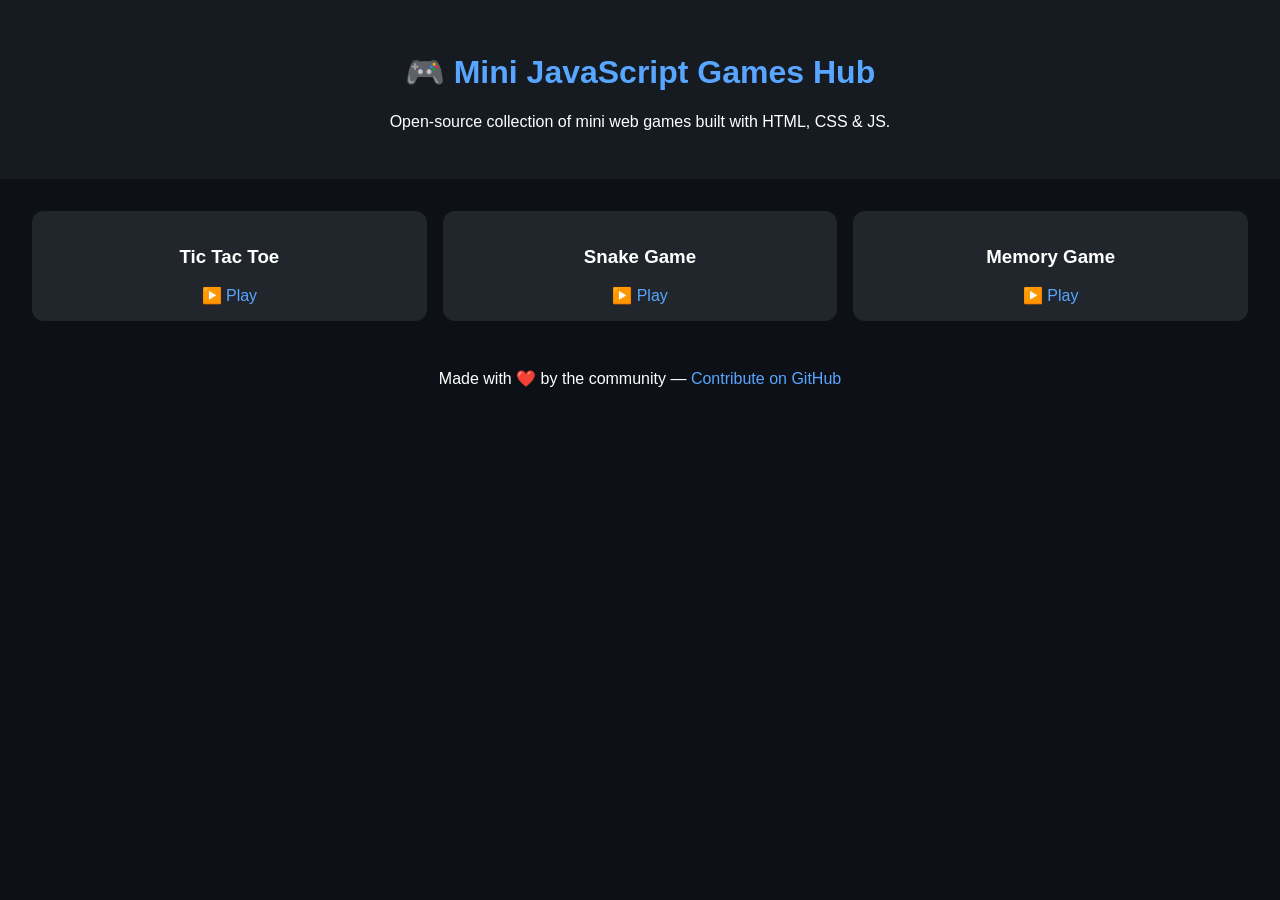
==== index.html @ 21a535e2 "Add files via upload" ====
<!DOCTYPE html>
<html lang="en">
<head>
  <meta charset="UTF-8" />
  <meta name="viewport" content="width=device-width, initial-scale=1.0" />
  <title>Mini JS Games Hub 🎮</title>
  <link rel="stylesheet" href="style.css" />
</head>
<body>
  <header>
    <h1>🎮 Mini JavaScript Games Hub</h1>
    <p>Open-source collection of mini web games built with HTML, CSS & JS.</p>
  </header>

  <main id="games-container"></main>

  <footer>
    <p>Made with ❤️ by the community — <a href="https://github.com/ritaban06/mini-js-games-hub">Contribute on GitHub</a></p>
  </footer>

  <script src="script.js"></script>
</body>
</html>
---- style.css ----
body {
  font-family: 'Poppins', sans-serif;
  background-color: #0d1117;
  color: #fff;
  text-align: center;
  margin: 0;
  padding: 0;
}

header {
  background-color: #161b22;
  padding: 2rem;
}

h1 {
  color: #58a6ff;
}

#games-container {
  display: grid;
  grid-template-columns: repeat(auto-fit, minmax(220px, 1fr));
  gap: 1rem;
  padding: 2rem;
}

.game-card {
  background: #21262d;
  padding: 1rem;
  border-radius: 12px;
  transition: transform 0.2s;
}

.game-card:hover {
  transform: scale(1.05);
}

a {
  text-decoration: none;
  color: #58a6ff;
}
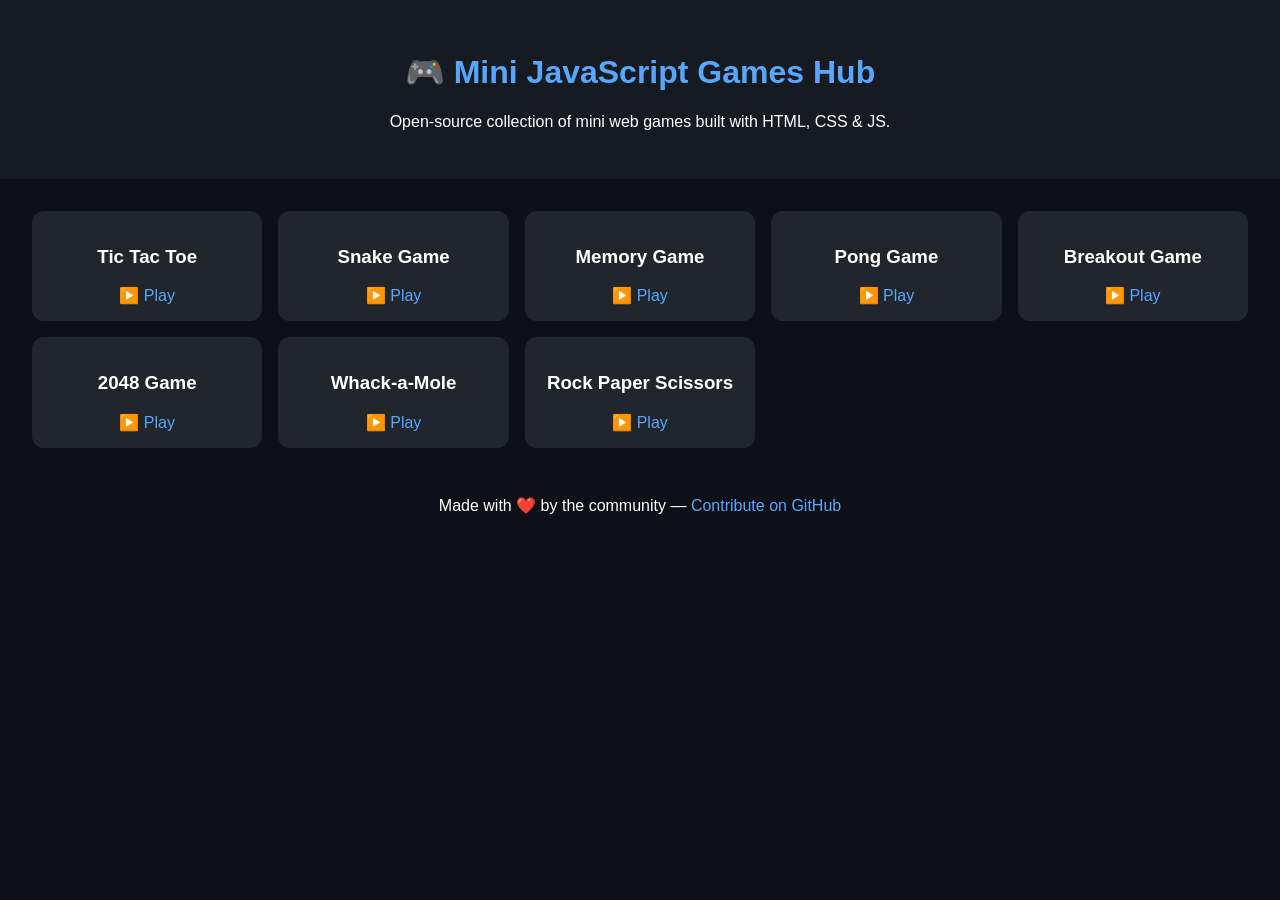
==== commit 2cb35aff: "Add five new mini-games and update repo links Added 2048, Breakout, Pong, Rock Paper Scissors, and W" ====
--- a/index.html
+++ b/index.html
@@ -15,7 +15,7 @@
   <main id="games-container"></main>
 
   <footer>
-    <p>Made with ❤️ by the community — <a href="https://github.com/ritaban06/mini-js-games-hub">Contribute on GitHub</a></p>
+    <p>Made with ❤️ by the community — <a href="https://github.com/ritabancollege06/games-is-fun">Contribute on GitHub</a></p>
   </footer>
 
   <script src="script.js"></script>
